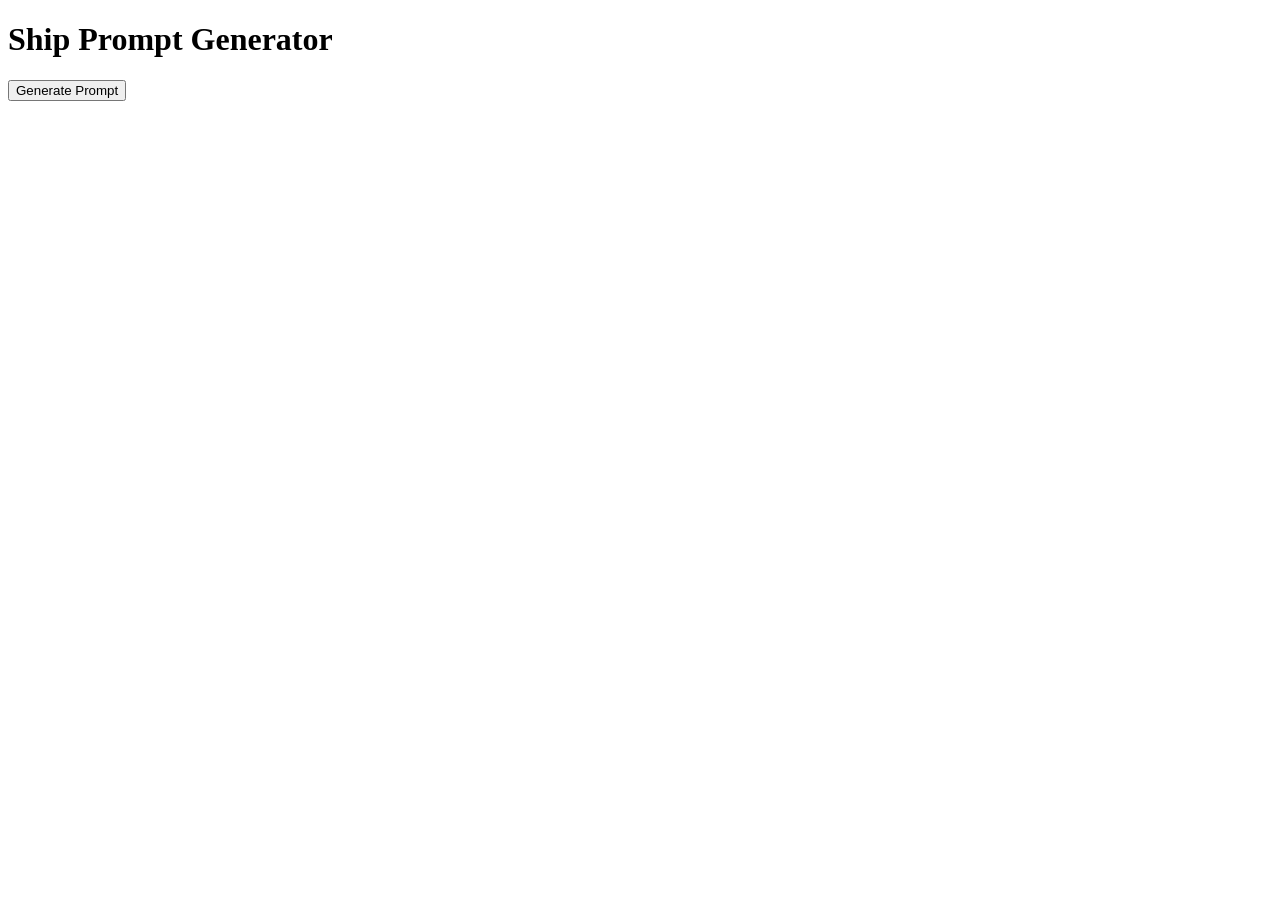
==== index.html @ 1f9a0b31 "Create index.html" ====
<!DOCTYPE html>
<html>
<head>
  <title>Ship Prompt Generator</title>
</head>

<body>

<h1>Ship Prompt Generator</h1>

<button onclick="generatePrompt()">Generate Prompt</button>

<p id="output"></p>

<script src="script.js"></script>

</body>
</html>
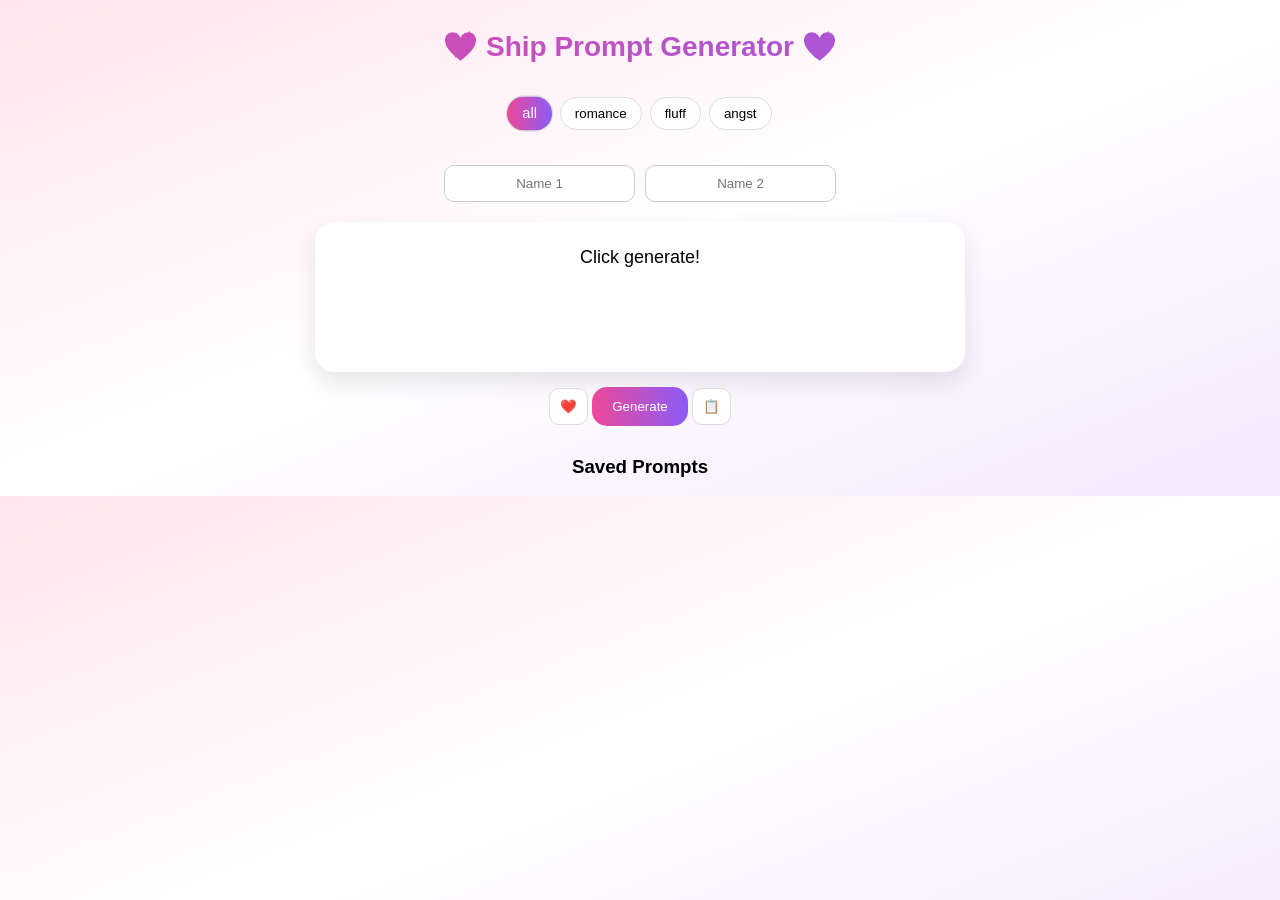
==== commit e689da76: "Update index.html" ====
--- a/index.html
+++ b/index.html
@@ -1,18 +1,767 @@
 <!DOCTYPE html>
-<html>
+<html lang="en">
 <head>
-  <title>Ship Prompt Generator</title>
+<meta charset="UTF-8">
+<title>Ship Prompt Generator</title>
+<meta name="viewport" content="width=device-width, initial-scale=1.0">
+
+<style>
+body {
+  margin: 0;
+  font-family: Arial, sans-serif;
+  background: linear-gradient(to bottom right, #ffe4ec, #ffffff, #f3e8ff);
+  text-align: center;
+}
+
+h1 {
+  margin-top: 30px;
+  font-size: 28px;
+  background: linear-gradient(to right, #ec4899, #8b5cf6);
+  -webkit-background-clip: text;
+  color: transparent;
+}
+
+.tabs {
+  display: flex;
+  overflow-x: auto;
+  gap: 8px;
+  padding: 15px;
+  justify-content: center;
+}
+
+.tabs button {
+  padding: 8px 14px;
+  border-radius: 20px;
+  border: 1px solid #ddd;
+  background: white;
+  cursor: pointer;
+}
+
+.tabs button.active {
+  background: linear-gradient(to right, #ec4899, #8b5cf6);
+  color: white;
+  transform: scale(1.1);
+}
+
+.inputs {
+  display: flex;
+  justify-content: center;
+  gap: 10px;
+  margin: 20px;
+}
+
+input {
+  padding: 10px;
+  border-radius: 10px;
+  border: 1px solid #ccc;
+  text-align: center;
+}
+
+.card {
+  background: white;
+  padding: 25px;
+  margin: auto;
+  width: 80%;
+  max-width: 600px;
+  border-radius: 20px;
+  box-shadow: 0 10px 25px rgba(0,0,0,0.1);
+  font-size: 18px;
+  min-height: 100px;
+}
+
+.buttons {
+  margin-top: 15px;
+}
+
+button.main {
+  padding: 12px 20px;
+  background: linear-gradient(to right, #ec4899, #8b5cf6);
+  color: white;
+  border: none;
+  border-radius: 15px;
+  cursor: pointer;
+}
+
+.small-btn {
+  padding: 10px;
+  border-radius: 10px;
+  border: 1px solid #ddd;
+  background: white;
+  cursor: pointer;
+}
+
+.liked {
+  margin-top: 30px;
+}
+</style>
 </head>
 
 <body>
 
-<h1>Ship Prompt Generator</h1>
-
-<button onclick="generatePrompt()">Generate Prompt</button>
-
-<p id="output"></p>
-
-<script src="script.js"></script>
+<h1>💖 Ship Prompt Generator 💖</h1>
+
+<div class="tabs" id="tabs"></div>
+
+<div class="inputs">
+  <input id="name1" placeholder="Name 1">
+  <input id="name2" placeholder="Name 2">
+</div>
+
+<div class="card" id="promptBox">Click generate!</div>
+
+<div class="buttons">
+  <button class="small-btn" onclick="toggleLike()">❤️</button>
+  <button class="main" onclick="generatePrompt()">Generate</button>
+  <button class="small-btn" onclick="copyPrompt()">📋</button>
+</div>
+
+<div class="liked">
+  <h3>Saved Prompts</h3>
+  <div id="saved"></div>
+</div>
+
+<script>
+const categories = ["all","romance","fluff","angst"];
+
+let prompts = {
+  romance: [
+"[insert name] confesses something they should've said a long time ago and [insert name] isn't sure how to respond.",
+"[insert name] finds an old love letter from [insert name] that was never sent.",
+"[insert name] fixes [insert name]'s tie before prom",
+"[insert name] gives [insert name] a promise ring",
+"[insert name] and [insert name] have a beach wedding",
+"[insert name] sees [insert name] in their wedding dress for the first time",
+"[insert name] kisses [insert name] during a fight",
+"[insert name] leaves the dance early. [insert name] chases after them",
+"[insert name] and [insert name] hold pinkies instead of hands",
+"[insert name] sees [insert name] again after years apart. 'You changed. In a good way'",
+"[insert name] and [insert name] hold hands as the city burns",
+"[insert name] and [insert name] run away together",
+"[insert name] and [insert name] meet for the first time at a bar",
+"[insert name] takes pictures of [insert name] with a digital camera in golden hour light",
+"[insert name] and [insert name] slow dance",
+"[insert name] and [insert name] watch the sunset together",
+"[insert name] and [insert name] have a late night call",
+"[insert name] and [insert name] go for a late night drive",
+"[insert name] and [insert name] kiss while fireworks go off in the background",
+"[insert name] and [insert name] slow dance in the living room with no music",
+"[insert name] and [insert name] slow dance on the balcony under the moonlight",
+"[insert name] and [insert name] crash a wedding just to dance together",
+"[insert name] and [insert name] get caught kissing by a giggling friend",
+"[insert name] plans a surprise stargazing date for [insert name]",
+"[insert name] and [insert name] get caught in a photo booth kiss",
+"[insert name] kisses [insert name]'s forehead after every goodbye",
+"[insert name] and [insert name] exchange handmade Valentine's cards",
+"[insert name] and [insert name] dance under string lights",
+"[insert name] and [insert name] stargaze on the roof with hot cocoa",
+"[insert name] and [insert name] watch the sunrise together in pajamas",
+"[insert name] surprises [insert name] with a picnic under the stars",
+"[insert name] and [insert name] share a milkshake at a diner and keep stealing glances",
+"[insert name] writes [insert name]'s name in the sand at the beach",
+"[insert name] and [insert name] argue loudly in the rain",
+"[insert name] and [insert name] have a beach day",
+"[insert name] and [insert name] run through the city at night laughing",
+"[insert name] pulls [insert name] into a kiss just to prove a point",
+"[insert name] kisses [insert name] mid-sentence",
+"[insert name] and [insert name] slow dance in the kitchen at midnight",
+"[insert name] looks at [insert name] like they're the only person in the room",
+"[insert name] cups [insert name]'s face before kissing them softly",
+"[insert name] and [insert name] fall asleep tangled together after talking all night",
+"[insert name] brushes [insert name]'s hair out of their face before kissing them",
+"[insert name] and [insert name] share a quiet moment after everyone leaves",
+"[insert name] pulls [insert name] closer during a hug and doesn't let go",
+"[insert name] kisses [insert name]'s hand absentmindedly",
+"[insert name] and [insert name] sit close enough that their knees touch and neither moves",
+"[insert name] looks at [insert name] and realizes they're in love",
+"[insert name] and [insert name] share their first kiss somewhere unexpected",
+"[insert name] and [insert name] fall in love slowly without realizing it",
+"[insert name] whispers 'stay' and [insert name] does",
+"[insert name] and [insert name] laugh into a kiss",
+"[insert name] kisses [insert name] like they've been waiting forever",
+"[insert name] and [insert name] share a long hug that turns into something more",
+"[insert name] leans in first and [insert name] freezes for a second before kissing back",
+"[insert name] pulls [insert name] into their lap without thinking",
+"[insert name] rests their forehead against [insert name]'s",
+"[insert name] and [insert name] walk side by side, hands brushing until they finally hold",
+"[insert name] kisses [insert name] just to shut them up",
+"[insert name] and [insert name] get caught staring at each other",
+"[insert name] and [insert name] kiss in the rain like it's a movie scene",
+"[insert name] whispers something soft that makes [insert name] blush instantly",
+"[insert name] and [insert name] sit in silence, completely comfortable",
+"[insert name] traces [insert name]'s lips with their thumb before kissing them",
+"[insert name] pulls [insert name] into a hug from behind",
+"[insert name] kisses [insert name] on impulse and immediately panics",
+"[insert name] and [insert name] share a kiss that feels like coming home",
+"[insert name] looks at [insert name] and forgets what they were saying",
+"[insert name] and [insert name] fall asleep holding hands",
+"[insert name] gently tilts [insert name]'s chin up before kissing them",
+"[insert name] kisses [insert name] softly before pulling away too soon",
+"[insert name] and [insert name] share a look that says everything they can't",
+"[insert name] pulls [insert name] closer in a crowded room",
+"[insert name] kisses [insert name] like it's their last chance",
+"[insert name] and [insert name] finally admit their feelings after denying it for so long"
+],
+  fluff: [
+"[insert name] and [insert name] have a pillow fight",
+"[insert name] steals [insert name]'s hoodie",
+"[insert name] pretends to be asleep so [insert name] will carry them to bed",
+"[insert name] pulls the blanket over [insert name] without waking them",
+"[insert name] and [insert name] fall asleep on call",
+"[insert name] and [insert name] make a midnight snack together",
+"[insert name] memorizes [insert name]'s coffee order",
+"[insert name] and [insert name] have a cozy night in on a rainy afternoon",
+"[insert name] and [insert name] hold hands at the movies",
+"[insert name] bakes [insert name] a birthday cake",
+"[insert name] and [insert name] spend christmas together",
+"[insert name] and [insert name] prank trick or treaters together",
+"[insert name] is scared of thunder, [insert name] holds them through it",
+"[insert name] and [insert name] go to the fair",
+"[insert name] catches [insert name] staring at them in class",
+"[insert name] helps [insert name] clean their closet",
+"[insert name] falls asleep on [insert name]'s lap at a sleepover",
+"[insert name] and [insert name] slow dance to a song only they can hear",
+"[insert name] gives [insert name] a handmade bracelet",
+"[insert name] lends [insert name] their scarf during a chilly day",
+"[insert name] paints [insert name]'s nails while they talk about nothing",
+"[insert name] and [insert name] share headphones on the bus",
+"[insert name] plays with [insert name]'s hair absentmindedly",
+"[insert name] gives [insert name] a nickname that only they're allowed to use",
+"[insert name] ties [insert name]'s shoelaces when they're rushing",
+"[insert name] puts a flower crown on [insert name]'s head",
+"[insert name] shares their last cookie with [insert name]",
+"[insert name] kisses [insert name] on the forehead before class",
+"[insert name] carries [insert name] on their back through the hallway",
+"[insert name] builds a pillow fort and invites [insert name] to hang out inside",
+"[insert name] and [insert name] decorate cookies together and make a mess",
+"[insert name] braids [insert name]'s hair before a big event",
+"[insert name] doodles hearts next to [insert name]'s name in class",
+"[insert name] gently wipes frosting off [insert name]'s nose",
+"[insert name] surprises [insert name] with a scrapbook full of memories",
+"[insert name] wakes [insert name] up with a soft good morning text",
+"[insert name] traces shapes on [insert name]'s arm as they talk",
+"[insert name] sneaks a photo of [insert name] while they're smiling",
+"[insert name] writes a note and hides it in [insert name]'s lunchbox",
+"[insert name] listens to [insert name] talk about something they love",
+"[insert name] lets [insert name] draw little doodles on their hand",
+"[insert name] picks up [insert name] from school with hot chocolate",
+"[insert name] and [insert name] fall asleep on the couch halfway through movie night",
+"[insert name] kisses [insert name] on the nose after a snowball fight",
+"[insert name] bakes cookies just to see [insert name] smile",
+"[insert name] pretends to hate cuddling but melts when [insert name] hugs them",
+"[insert name] lets [insert name] wear their hoodie and it's way too big",
+"[insert name] blushes every time [insert name] says their name",
+"[insert name] and [insert name] play video games and keep cheating to make each other laugh",
+"[insert name] gives [insert name] a piggyback ride after they trip",
+"[insert name] keeps pretending to need help just to hold [insert name]'s hand",
+"[insert name] hides in [insert name]'s scarf because it smells like them",
+"[insert name] gets distracted watching [insert name] laugh",
+"[insert name] and [insert name] sing together in the car",
+"[insert name] wraps [insert name] in a blanket like a burrito",
+"[insert name] and [insert name] get lost in a corn maze",
+"[insert name] texts [insert name] 'come outside' and shows up with ice cream",
+"[insert name] starts a tickle fight and regrets it immediately",
+"[insert name] and [insert name] wear matching sweaters and don't even notice",
+"[insert name] and [insert name] take naps together under a shared blanket",
+"[insert name] and [insert name] try to stay mad at each other, and fail",
+"[insert name] wears glitter because [insert name] likes it",
+"[insert name] and [insert name] reenact romantic movie scenes, badly",
+"[insert name] and [insert name] write 'I love you' in steam on the mirror",
+"[insert name] and [insert name] try to teach their pet a trick together",
+"[insert name] plays with [insert name]'s hair during long car rides",
+"[insert name] makes [insert name] pancakes shaped like hearts",
+"[insert name] and [insert name] wear matching onesies on a rainy day",
+"[insert name] sings [insert name] to sleep",
+"[insert name] draws on [insert name]'s hand",
+"[insert name] gives [insert name] a homemade gift",
+"[insert name] carries [insert name] across puddles",
+"[insert name] sneaks kisses every time [insert name] looks away",
+"[insert name] and [insert name] build a blanket fort and never want to leave",
+"[insert name] and [insert name] read together in a tree",
+"[insert name] buys [insert name] art supplies",
+"[insert name] picks [insert name] flowers",
+"[insert name] and [insert name] cut each other's hair",
+"[insert name] and [insert name] make a playlist that reminds them of each other",
+"[insert name] teaches [insert name] how to ice skate and they keep falling together",
+"[insert name] reads a book out loud while [insert name] lays in their lap",
+"[insert name] and [insert name] build a pillow fort and hide from their responsibilities",
+"[insert name] and [insert name] get caught in the rain and laugh the whole way home",
+"[insert name] and [insert name] keep kissing during red lights on a long drive",
+"[insert name] and [insert name] have matching phone wallpapers without telling each other",
+"[insert name] keeps a list of things [insert name] says that make them smile",
+"[insert name] and [insert name] take cheesy photos in a photobooth",
+"[insert name] and [insert name] send voice notes of 'I miss you' during the day",
+"[insert name] sneaks into [insert name]'s bed during a thunderstorm",
+"[insert name] and [insert name] celebrate silly anniversaries just for an excuse to spoil each other",
+"[insert name] and [insert name] whisper silly things to make each other giggle",
+"[insert name] and [insert name] feed each other breakfast in bed",
+"[insert name] and [insert name] adopt a stray animal",
+"[insert name] can't stop talking about [insert name] to everyone they know",
+"[insert name] plans a scavenger hunt to all of [insert name]'s favorite places",
+"[insert name] writes little notes for [insert name] and hides them everywhere"
+],
+  angst: [
+"[insert name] is supposed to be focusing on the game, but keeps watching [insert name] laugh with someone else.",
+"[insert name] used to wait by [insert name]'s locker, now they walk past it",
+"[insert name] says 'we were just kids.' [insert name] still remembers every second",
+"[insert name] says something they can't take back, and [insert name] doesn't respond.",
+"[insert name] realizes their love for [insert name] far too late",
+"[insert name] accidentally hurts [insert name]",
+"[insert name] and [insert name] break up. Years later, they meet at a friend's wedding",
+"[insert name] waits for [insert name] at a restaurant. They don't show up",
+"[insert name] waits at a bus stop with a gift for [insert name] they never got to give",
+"[insert name] watches everyone else leave the party. [insert name] said they'd come",
+"[insert name] and [insert name] still talk, but not about the things that matter",
+"[insert name] says 'I'm fine' while [insert name] searches their face for the truth",
+"[insert name] listens to the voicemail from [insert name] on repeat, but never replies",
+"[insert name] and [insert name] both remember the fight differently",
+"[insert name] leaves before the coffee brews, and [insert name] doesn't ask why anymore",
+"[insert name] and [insert name] stop arguing. They also stop talking",
+"[insert name] lets [insert name] go because they think it's what's best",
+"[insert name] sits beside [insert name] on the couch, but the space between them feels wider",
+"[insert name] looks at the anniversary date on the calendar and pretends not to notice",
+"[insert name] holds [insert name]'s hand out of habit, not love",
+"[insert name] still wears their ring. [insert name] doesn't anymore",
+"[insert name] rewrites the text again and again before finally pressing send",
+"[insert name] cries in the car while [insert name] sleeps beside them, unaware",
+"[insert name] saves the last piece of cake, but [insert name] never comes home to eat it",
+"[insert name] folds [insert name]'s laundry like they used to, even though they don't live there anymore",
+"[insert name] and [insert name] spend the night talking about everything except what really hurts",
+"[insert name] plays their favorite song, hoping [insert name] will remember",
+"[insert name] helps [insert name] pack, pretending it's not the last time",
+"[insert name] laughs at [insert name]'s joke and realizes they've missed this",
+"[insert name] and [insert name] go out to dinner and talk like strangers",
+"[insert name] kisses [insert name] like they're afraid it's the last time",
+"[insert name] says 'I love you' out loud. [insert name] doesn't hear it",
+"[insert name] returns home and finds everything just as they left it, except [insert name]",
+"[insert name] notices the space where [insert name]'s toothbrush used to be",
+"[insert name] says 'goodbye' like they don't want to mean it",
+"[insert name] runs into [insert name] in the rain. They both say 'hi' like it hurts",
+"[insert name] holds [insert name] tightly and knows they're slipping away",
+"[insert name] says 'I missed you' and [insert name] doesn't say it back",
+"[insert name] writes a song about [insert name] and never plays it for them",
+"[insert name] wakes up from a dream where [insert name] still loved them",
+"[insert name] and [insert name] say goodbye with a hug that lasts too long",
+"[insert name] and [insert name] talk about the future without mentioning each other in it",
+"[insert name] hears a song on the radio and drives in silence",
+"[insert name] makes dinner for two and throws half of it away",
+"[insert name] finds an unsent letter addressed to [insert name] in the back of a drawer",
+"[insert name] can't sleep in their old bed without [insert name]",
+"[insert name] hears someone say [insert name]'s name in a crowd and turns",
+"[insert name] stands in front of [insert name]'s door, debating whether to knock",
+"[insert name] dreams about [insert name] and wakes up with tears on their pillow",
+"[insert name] keeps rereading old texts from [insert name], trying to find a reason it ended",
+"[insert name] tries dating again and finds themselves comparing everyone to [insert name]",
+"[insert name] waits in the rain just in case [insert name] shows up",
+"[insert name] misses the arguments more than the silence",
+"[insert name] finds one of [insert name]'s shirts in the laundry and breaks down",
+"[insert name] answers an unknown number, hoping it's [insert name]",
+"[insert name] sits at the edge of the bed where [insert name] used to sleep",
+"[insert name] finally takes off the ring and whispers 'thank you'",
+"[insert name] hears the door creak and thinks, for a second, it's [insert name]",
+"[insert name] lets go of the last thing that reminded them of [insert name]",
+"[insert name] sets the table for one",
+"[insert name] tries to forget but the city won't let them",
+"[insert name] feels [insert name] in every room they walk into",
+"[insert name] skips practice, and [insert name] finds them alone in the locker room, crying.",
+"[insert name] has to leave [insert name] behind",
+"[insert name] and [insert name] get into a huge fight",
+"[insert name] finds out [insert name] is using them for money",
+"[insert name] and [insert name] lose each other during a zombie apocalypse",
+"[insert name] still sets the table for two",
+"[insert name] looks across the table and wonders when the silence became easier than the truth",
+"[insert name] folds [insert name]'s clothes like it still matters",
+"[insert name] sees [insert name] laughing and wonders if they were ever the reason"
+],
+  Slowburn: [
+"[insert name] asks [insert name] if they need study help after seeing their last exam result",
+"[insert name] offers [insert name] a ride home after their shift together",
+"[insert name] wears something in [insert name]'s favourite colour just to see if they notice",
+"[insert name] starts a fight with someone flirting with [insert name]",
+"[insert name] secretly watches [insert name]'s livestreams and never says anything",
+"[insert name] brags about [insert name] to their friends without realizing it",
+"[insert name] tries to impress [insert name] and completely fails",
+"[insert name] trains harder just to impress [insert name] but they don't notice",
+"[insert name] sketches [insert name] in their notebook and someone finds out",
+"[insert name] gets caught doodling [insert name]'s name",
+"[insert name] keeps walking [insert name] home even when they insist they don't need it",
+"[insert name] lets [insert name] win just to see them smile",
+"[insert name] catches [insert name] dancing alone and doesn't interrupt",
+"[insert name] always warms [insert name]'s hands in winter",
+"[insert name] stays up late waiting for [insert name] to get home safe",
+"[insert name] rereads old texts and wonders if [insert name] does too",
+"[insert name] offers to walk [insert name] home in the rain",
+"[insert name] invites [insert name] to a party and regrets it immediately",
+"[insert name] takes [insert name] to a new café and watches their reaction the whole time",
+"[insert name] is nervous to meet [insert name]'s parents",
+"[insert name] brings [insert name] to a work event and stays close the whole time",
+"[insert name] accidentally likes [insert name]'s old post from years ago",
+"[insert name] creates fake accounts just to boost [insert name]'s confidence online",
+"[insert name] finds a letter in their locker with familiar handwriting",
+"[insert name] leaves a snack on [insert name]'s desk every day without saying it's them",
+"[insert name] and [insert name] get assigned seats next to each other",
+"[insert name] watches [insert name] succeed using the help they gave them",
+"[insert name] holds [insert name]'s hand for the first time in a crowded place",
+"[insert name] lets [insert name] rest their head in their lap without comment",
+"[insert name] shows up to [insert name]'s performance and they lock eyes",
+"[insert name] shows up at [insert name]'s house late at night saying 'I couldn't sleep'",
+"[insert name] brings [insert name] their favorite snack after a bad day",
+"[insert name] and [insert name] get caught passing notes",
+"[insert name] stands up for [insert name] without hesitation",
+"[insert name] brings [insert name] a warm drink without asking",
+"[insert name] rests their head on [insert name]'s shoulder during a movie",
+"[insert name] gives [insert name] a flower they picked on the way",
+"[insert name] leaves kind notes in [insert name]'s locker every morning",
+"[insert name] doodles hearts next to [insert name]'s name",
+"[insert name] brings [insert name] a handmade gift for no reason",
+"[insert name] puts a flower crown on [insert name]'s head",
+"[insert name] shows up with a handmade sign at [insert name]'s event",
+"[insert name] picks flowers for [insert name]",
+"[insert name] convinces [insert name] to explore somewhere slightly dangerous together",
+"[insert name] bumps into [insert name] in a crowded hallway and catches them",
+"[insert name] tells everyone they're not dating but acts like they are",
+"[insert name] catches [insert name] staring and just smiles",
+"[insert name] finds out [insert name] has been drawing them",
+"[insert name] learns [insert name]'s routine without realizing it",
+"[insert name] starts showing up everywhere [insert name] is",
+"[insert name] remembers small details about [insert name] that even they forgot",
+"[insert name] notices when [insert name] is having a bad day before anyone else",
+"[insert name] adjusts their schedule just to see [insert name] more",
+"[insert name] keeps their distance but always watches [insert name]",
+"[insert name] looks for [insert name] in every crowded room",
+"[insert name] feels calmer just being near [insert name]",
+"[insert name] makes excuses to text [insert name]",
+"[insert name] saves every message from [insert name]",
+"[insert name] replays conversations with [insert name] over and over",
+"[insert name] notices when [insert name] stops smiling as much",
+"[insert name] starts caring more than they meant to",
+"[insert name] realizes they've memorized [insert name]'s laugh",
+"[insert name] gets jealous but doesn't understand why",
+"[insert name] denies their feelings even when it's obvious",
+"[insert name] almost confesses, then laughs it off",
+"[insert name] says 'we're just friends' and immediately regrets it",
+"[insert name] looks at [insert name] and knows they're in trouble"
+],
+  Established: [
+"[insert name] makes [insert name]'s coffee just the way they like it every morning",
+"[insert name] and [insert name] slow dance in the kitchen while dinner simmers",
+"[insert name] leaves the porch light on for [insert name] every night",
+"[insert name] finds a love note tucked into their coat from [insert name]",
+"[insert name] falls asleep on the couch, and [insert name] gently covers them with a blanket",
+"[insert name] surprises [insert name] with breakfast in bed on their day off",
+"[insert name] rubs [insert name]'s shoulders while they cook dinner together",
+"[insert name] and [insert name] spend a rainy day doing a puzzle and sipping tea",
+"[insert name] picks [insert name] up from work with flowers just because",
+"[insert name] runs a warm bath for [insert name] after a hard day",
+"[insert name] kisses [insert name]'s forehead and whispers goodnight",
+"[insert name] and [insert name] laugh about how they met while folding laundry",
+"[insert name] waits up for [insert name] even though they said not to",
+"[insert name] and [insert name] fall asleep holding hands after a long day",
+"[insert name] and [insert name] hold hands in the car, even in silence",
+"[insert name] bakes [insert name]'s favorite cake on their anniversary",
+"[insert name] brings home a souvenir from a trip just for [insert name]",
+"[insert name] gives [insert name] a forehead kiss before leaving for the day",
+"[insert name] and [insert name] share an umbrella walking home from dinner",
+"[insert name] leaves a jacket over [insert name] when they fall asleep at their desk",
+"[insert name] and [insert name] decorate for the holidays with way too many lights",
+"[insert name] pulls [insert name] in for a kiss mid argument just to stop the spiral",
+"[insert name] brings [insert name] a cup of tea when they're stressed without saying a word",
+"[insert name] holds [insert name]'s hand while waiting at the doctor's office",
+"[insert name] wakes up to [insert name] asleep on their chest, snoring softly",
+"[insert name] and [insert name] leave each other notes on the bathroom mirror",
+"[insert name] hums while brushing [insert name]'s hair",
+"[insert name] and [insert name] dance in the living room to an old song from their wedding",
+"[insert name] carries [insert name] to bed when they fall asleep on the couch",
+"[insert name] kisses [insert name] goodnight like it's still their first time",
+"[insert name] puts a coat over [insert name] when it gets cold outside",
+"[insert name] and [insert name] make breakfast together every Sunday without fail",
+"[insert name] packs [insert name] a lunch with a little heart drawn inside",
+"[insert name] and [insert name] cook dinner together and make a mess",
+"[insert name] sings off-key and [insert name] claps anyway",
+"[insert name] wraps [insert name] in a hug after a long day and everything feels better",
+"[insert name] and [insert name] hold hands during the quiet parts of a movie",
+"[insert name] and [insert name] repaint their bedroom a new color just to make a change",
+"[insert name] and [insert name] keep a photo strip from a photo booth in their wallet",
+"[insert name] stargazes with [insert name] and talks about growing old in the same house",
+"[insert name] sneaks a love note into [insert name]'s suitcase before a trip",
+"[insert name] and [insert name] stay up all night talking even though they have nothing new to say",
+"[insert name] and [insert name] decorate their first shared home together",
+"[insert name] and [insert name] adopt a dog and argue over what to name it",
+"[insert name] and [insert name] exchange glances across a crowded room",
+"[insert name] and [insert name] fix up a little cabin together laughing through every mistake",
+"[insert name] always saves the last cookie for [insert name]",
+"[insert name] and [insert name] keep a jar of notes labeled 'reasons I love you'",
+"[insert name] kisses [insert name] in the rain just because they can",
+"[insert name] smiles every time [insert name] leaves their shoes by the door",
+"[insert name] puts their arm around [insert name] during a movie, still a little nervous somehow",
+"[insert name] knows exactly how [insert name] takes their coffee without asking",
+"[insert name] reaches for [insert name]'s hand without looking",
+"[insert name] and [insert name] argue over something small and laugh halfway through",
+"[insert name] checks if [insert name] got home safe every single night",
+"[insert name] kisses [insert name] absentmindedly while doing something else",
+"[insert name] and [insert name] fall asleep mid-conversation",
+"[insert name] steals food off [insert name]'s plate and they pretend to be annoyed",
+"[insert name] leans into [insert name] without thinking",
+"[insert name] and [insert name] share a look that says everything without words",
+"[insert name] instinctively reaches for [insert name] in a crowd",
+"[insert name] fixes [insert name]'s clothes or hair without saying anything",
+"[insert name] always notices when [insert name] is even slightly off",
+"[insert name] and [insert name] sit together in comfortable silence doing separate things",
+"[insert name] rests their head on [insert name] without asking",
+"[insert name] knows exactly how to calm [insert name] down",
+"[insert name] and [insert name] joke about their future like it's already decided",
+"[insert name] can't sleep properly without [insert name] beside them",
+"[insert name] wakes up and reaches for [insert name] first thing",
+"[insert name] and [insert name] share routines that feel like second nature",
+"[insert name] feels at home wherever [insert name] is",
+"[insert name] looks at [insert name] and realizes this is it for them"
+],
+  Reunion: [
+"[insert name] and [insert name] meet in a jail cell after years of not talking",
+"[insert name] and [insert name] break up. Years later, they meet at a friend's wedding",
+"[insert name] and [insert name] meet again at a wedding, not theirs",
+"[insert name] comes back to visit. [insert name] doesn't know what to say",
+"[insert name] says 'you look good' and [insert name] tries not to cry",
+"[insert name] holds [insert name]'s hand during the flight, just like old times",
+"[insert name] gives [insert name] their old hoodie back, folded neatly, like a memory",
+"[insert name] asks how [insert name] has been. They both lie",
+"[insert name] walks past [insert name] in the street, and their heart stutters",
+"[insert name] and [insert name] run into each other, and the silence says everything",
+"[insert name] laughs at [insert name]'s favorite show, but it feels wrong without them",
+"[insert name] and [insert name] meet for coffee and pretend they were never more than friends",
+"[insert name] visits the place they first kissed, just to remember",
+"[insert name] and [insert name] try to have fun again. It almost works",
+"[insert name] gets a message from [insert name] after months of silence, just a heart emoji",
+"[insert name] and [insert name] share a cab ride in silence",
+"[insert name] makes [insert name] laugh one last time before leaving",
+"[insert name] hugs [insert name] like it's the first time and the last",
+"[insert name] and [insert name] sit on the porch, neither saying the thing they need to",
+"[insert name] rereads the dedication in a book [insert name] once gave them",
+"[insert name] bumps into [insert name] at the train station and both pretend not to notice",
+"[insert name] and [insert name] watch fireworks and say nothing about last year",
+"[insert name] and [insert name] go for a walk to talk, but never get past small talk",
+"[insert name] and [insert name] run into each other at the bookstore and pretend to be strangers",
+"[insert name] and [insert name] see each other at a mutual friend's party and avoid eye contact",
+"[insert name] visits [insert name]'s family and doesn't know what to say",
+"[insert name] and [insert name] have dinner for the first time in months, no one touches their food",
+"[insert name] brings up an old memory and realizes [insert name] has forgotten",
+"[insert name] and [insert name] sit on a train in silence, hands almost touching",
+"[insert name] says something only [insert name] used to understand, no one reacts",
+"[insert name] and [insert name] laugh like old times, then remember they aren't anymore",
+"[insert name] and [insert name] meet eyes at graduation both thinking 'what if'",
+"[insert name] almost says 'I missed you' but changes it at the last second",
+"[insert name] notices the way [insert name] hasn't changed at all",
+"[insert name] notices the way [insert name] has changed too much",
+"[insert name] keeps looking at [insert name] like they might disappear again",
+"[insert name] doesn't know whether to hug [insert name] or stay still",
+"[insert name] says something casual while their hands shake",
+"[insert name] and [insert name] sit too far apart on purpose",
+"[insert name] and [insert name] keep accidentally brushing hands but never holding them",
+"[insert name] hears [insert name]'s laugh again and freezes",
+"[insert name] forgets what they were saying when they see [insert name]",
+"[insert name] feels like no time has passed and too much time has passed at once",
+"[insert name] wants to ask everything but says nothing",
+"[insert name] wonders if [insert name] ever thinks about them too",
+"[insert name] walks away first even though they don't want to",
+"[insert name] turns back hoping [insert name] will too",
+"[insert name] and [insert name] stand there a second too long before saying goodbye",
+"[insert name] replays the interaction over and over after they leave",
+"[insert name] smiles after seeing [insert name] again, then feels worse",
+"[insert name] realizes they're not over [insert name] at all"
+],
+ School: [
+"[insert name] finds [insert name] sleeping in the library",
+"during a field trip, [insert name] gives [insert name] their jacket",
+"[insert name] is nervous to go to a halloween party, [insert name] reassures them",
+"[insert name] catches [insert name] staring at them in class",
+"[insert name] and [insert name] get caught passing notes",
+"[insert name] and [insert name] get assigned to sit next to each other in class",
+"[insert name] helps [insert name] with their long procrastinated project",
+"[insert name] offers to pay for [insert name]'s lunch",
+"[insert name] and [insert name] sit next to each other in class but haven't spoken for years",
+"[insert name] sees [insert name] laughing with someone else and looks away too quickly",
+"[insert name] deletes a message to [insert name] before hitting send for the fifth time",
+"[insert name] stays home from the party because they knew [insert name] would be there",
+"[insert name] walks past [insert name] in the hallway and pretends they don't notice",
+"[insert name] watches [insert name] dance with someone else at prom",
+"[insert name] finds an old picture of them and [insert name] taped in an old locker",
+"[insert name] almost says something to [insert name] after class but doesn't",
+"[insert name] changes their route to avoid [insert name] every day",
+"[insert name] cries in the bathroom after overhearing [insert name] talking about them",
+"[insert name] writes a poem about [insert name] and never shows anyone",
+"[insert name] finds [insert name] asleep in the library and covers them with their hoodie",
+"[insert name] throws out [insert name]'s bracelet but digs it out of the trash later",
+"[insert name] and [insert name] get paired up for a project and pretend everything's fine",
+"[insert name] and [insert name] share a headphone on the bus ride home in complete silence",
+"[insert name] and [insert name] run into each other during detention",
+"[insert name] texts 'I miss you' then deletes it before [insert name] sees it",
+"[insert name] keeps [insert name]'s old hoodie but never wears it",
+"[insert name] and [insert name] share a look across the room that says everything",
+"[insert name] finds a drawing of themself in [insert name]'s sketchbook",
+"[insert name] and [insert name] argue in the rain until neither can speak",
+"[insert name] shows up at [insert name]'s house but leaves before knocking",
+"[insert name] sits alone at lunch where they used to sit with [insert name]",
+"[insert name] stands up for [insert name] from bullies",
+"[insert name] finds their yearbook signed by [insert name] and reads it ten times",
+"[insert name] hears [insert name] got a new partner and doesn't know how to react",
+"[insert name] returns a hoodie they borrowed from [insert name] folded and clean",
+"[insert name] and [insert name] avoid each other during a field trip but both keep looking",
+"[insert name] plays the piano after school not knowing [insert name] is listening",
+"[insert name] writes lyrics about [insert name] in their journal",
+"[insert name] skips class just to get away from [insert name] for a while",
+"[insert name] and [insert name] get locked in the gym overnight",
+"[insert name] and [insert name] talk again for the first time during a group project",
+"[insert name] and [insert name] text all night but ignore each other the next day",
+"[insert name] walks home in the rain after seeing [insert name] with someone else",
+"[insert name] keeps checking their phone hoping [insert name] will message first",
+"[insert name] rips up a love note they were going to give [insert name]",
+"[insert name] and [insert name] share an umbrella without speaking",
+"[insert name] doodles [insert name]'s name in the margin of their notes",
+"[insert name] writes [insert name]'s name on a fogged-up bus window and wipes it away",
+"[insert name] sees [insert name] cry in the hallway and just sits beside them",
+"[insert name] walks away before [insert name] can finish apologizing",
+"[insert name] picks up [insert name]'s notebook and finds something written about them",
+"[insert name] and [insert name] talk on the roof after school and say too much",
+"[insert name] returns a mixtape [insert name] made them without a word",
+"[insert name] and [insert name] see each other at a party and act like strangers",
+"[insert name] passes a note to [insert name] and instantly regrets it",
+"[insert name] helps [insert name] with homework and pretends nothing happened between them",
+"[insert name] and [insert name] share earbuds on the way home heartbeats loud",
+"[insert name] stands outside the theater waiting to see if [insert name] shows up",
+"[insert name] sees [insert name] wearing something they gave them",
+"[insert name] and [insert name] meet eyes at graduation both thinking what if",
+"[insert name] reads an old text thread with [insert name] until their battery dies",
+"[insert name] sneaks glances at [insert name] from across the cafeteria",
+"[insert name] hesitates before liking [insert name]'s new post",
+"[insert name] and [insert name] sit near each other at the assembly but never speak",
+"[insert name] tells their friend they're over [insert name] but keeps bringing them up",
+"[insert name] pretends to be fine when [insert name] sits next to someone else",
+"[insert name] avoids the hallway where [insert name] always used to wait for them",
+"[insert name] stays late at rehearsal just to be near [insert name]",
+"[insert name] and [insert name] work together in silence tension thick",
+"[insert name] catches [insert name] looking and quickly looks away",
+"[insert name] rips out the journal page that mentions [insert name]",
+"[insert name] listens to their song on repeat all night",
+"[insert name] avoids eye contact when [insert name] walks past with someone else",
+"[insert name] turns their chair away from [insert name] in class but still listens",
+"[insert name] and [insert name] reach for the same book in the library",
+"[insert name] scrolls past [insert name]'s stories pretending they don't care",
+"[insert name] almost walks up to [insert name] after the game but doesn't",
+"[insert name] stops wearing the hoodie [insert name] gave them but keeps it in their closet",
+"[insert name] closes the yearbook when they see [insert name]'s picture",
+"[insert name] draws [insert name]'s initials in the sand before the water washes it away",
+"[insert name] sees [insert name] laughing and wishes they could join in again",
+"[insert name] walks to [insert name]'s street but doesn't knock"
+],
+  Fantasy: [
+"[insert name] casts a love spell, but [insert name] was already in love",
+"[insert name] and [insert name] fall in love while stuck in an enchanted loop",
+"[insert name] and [insert name] get caught in a time-freezing spell and spend years alone together",
+"[insert name] and [insert name] become immortal and watch the world change around them",
+"[insert name] is a detective trying to solve [insert name]'s murder",
+"[insert name] and [insert name] agree: if they get separated, meet at the river",
+"[insert name] and [insert name] hold hands as the city burns around them",
+"[insert name] and [insert name] run away together to escape their fate",
+"[insert name] and [insert name] lose each other during a zombie apocalypse",
+"[insert name] has to leave [insert name] behind to save them",
+"[insert name] writes a book about [insert name], not knowing they’re still alive",
+"[insert name] convinces [insert name] to explore a haunted place with them",
+"[insert name] teaches [insert name] how to use magic",
+"[insert name] and [insert name] grow old together despite a curse trying to keep them apart",
+"[insert name] and [insert name] see each other in every lifetime but never remember why they feel connected",
+"[insert name] remembers every past life, [insert name] remembers none",
+"[insert name] is a villain but refuses to hurt [insert name]",
+"[insert name] is the hero sent to defeat [insert name], but hesitates",
+"[insert name] and [insert name] are on opposite sides of a war but keep meeting in secret",
+"[insert name] sneaks into [insert name]'s kingdom just to see them again",
+"[insert name] leaves coded messages across time for [insert name] to find",
+"[insert name] and [insert name] share dreams every night without understanding why",
+"[insert name] wakes up in a world where [insert name] doesn’t exist",
+"[insert name] brings [insert name] back from the dead but something is different",
+"[insert name] trades something important just to save [insert name]",
+"[insert name] and [insert name] are cursed to forget each other every day",
+"[insert name] writes [insert name]'s name in a spellbook they’re not supposed to touch",
+"[insert name] and [insert name] meet at the same place in every universe",
+"[insert name] can only see [insert name] when it rains",
+"[insert name] hears [insert name]'s voice through magic but can’t find them",
+"[insert name] crosses dimensions just to find [insert name]",
+"[insert name] finds [insert name] frozen in time and refuses to leave them",
+"[insert name] promises to find [insert name] in every lifetime",
+"[insert name] and [insert name] break a curse together",
+"[insert name] hides [insert name] from something hunting them",
+"[insert name] sacrifices themselves so [insert name] can live",
+"[insert name] and [insert name] meet as strangers but feel like they’ve known each other forever",
+"[insert name] remembers [insert name] at the last second before the spell resets",
+"[insert name] and [insert name] find each other again against all odds",
+"[insert name] chooses [insert name] over power, destiny, or immortality"
+]
+};
+
+let currentCategory = "all";
+let currentPrompt = "";
+let liked = [];
+
+const tabsDiv = document.getElementById("tabs");
+
+categories.forEach(cat => {
+  const btn = document.createElement("button");
+  btn.innerText = cat;
+  btn.onclick = () => {
+    currentCategory = cat;
+    document.querySelectorAll(".tabs button").forEach(b=>b.classList.remove("active"));
+    btn.classList.add("active");
+    generatePrompt();
+  };
+  tabsDiv.appendChild(btn);
+});
+
+tabsDiv.children[0].classList.add("active");
+
+function getAllPrompts(){
+  return Object.values(prompts).flat();
+}
+
+function generatePrompt(){
+  let list = currentCategory==="all" ? getAllPrompts() : prompts[currentCategory];
+  currentPrompt = list[Math.floor(Math.random()*list.length)];
+
+  let i = 0;
+  let n1 = document.getElementById("name1").value || "Name 1";
+  let n2 = document.getElementById("name2").value || "Name 2";
+
+  const text = currentPrompt.replace(/\[insert name\]/g, ()=>{
+    return i++ % 2 === 0 ? n1 : n2;
+  });
+
+  document.getElementById("promptBox").innerText = text;
+}
+
+function toggleLike(){
+  if(liked.includes(currentPrompt)){
+    liked = liked.filter(p=>p!==currentPrompt);
+  } else {
+    liked.push(currentPrompt);
+  }
+  renderSaved();
+}
+
+function renderSaved(){
+  const div = document.getElementById("saved");
+  div.innerHTML="";
+  liked.forEach(p=>{
+    const el = document.createElement("div");
+    el.innerText = p;
+    el.onclick = ()=> {
+      currentPrompt = p;
+      generatePrompt();
+    };
+    div.appendChild(el);
+  });
+}
+
+function copyPrompt(){
+  navigator.clipboard.writeText(document.getElementById("promptBox").innerText);
+}
+</script>
 
 </body>
 </html>
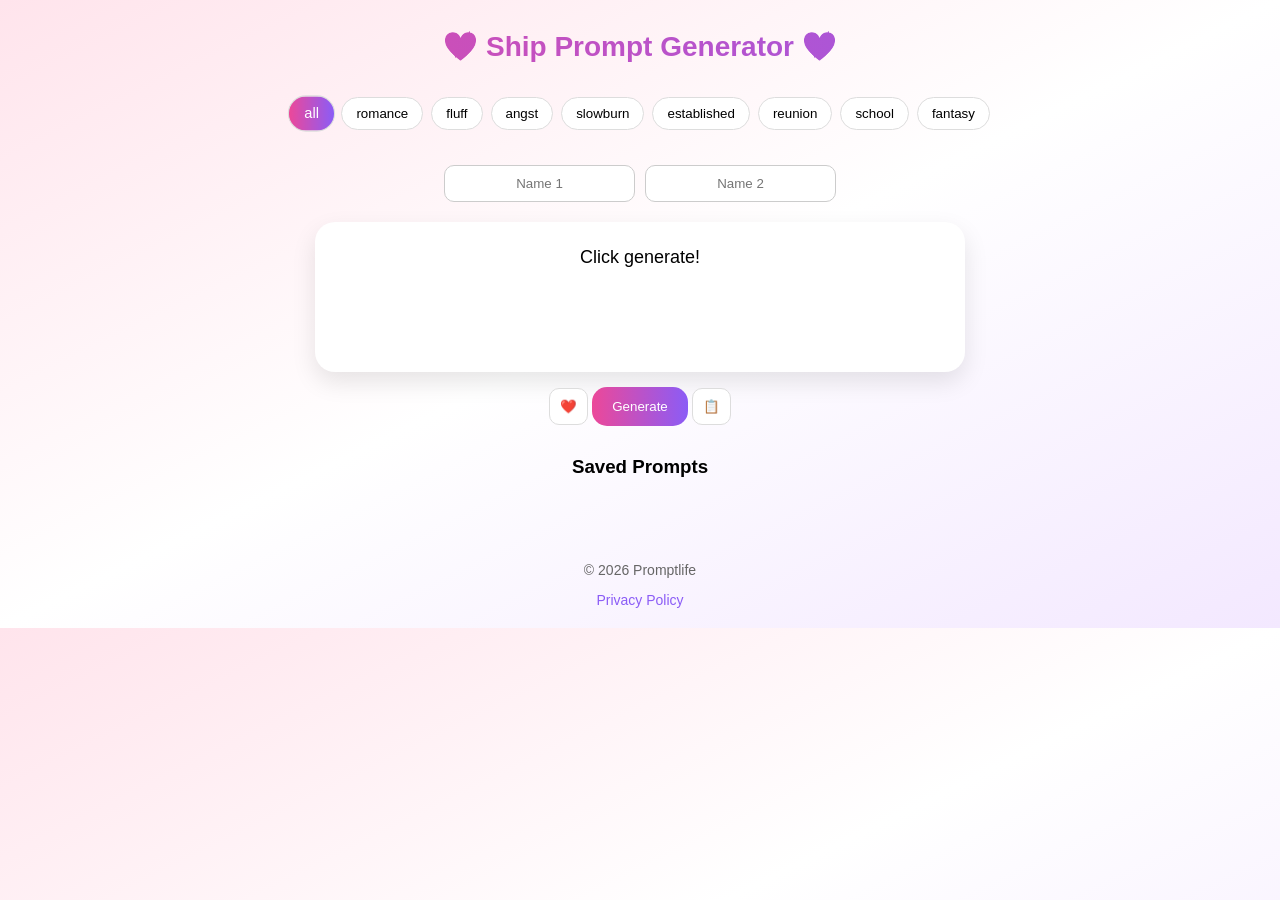
==== commit 78d2ebac: "Update index.html" ====
--- a/index.html
+++ b/index.html
@@ -1,6 +1,8 @@
 <!DOCTYPE html>
 <html lang="en">
 <head>
+  <script async src="https://pagead2.googlesyndication.com/pagead/js/adsbygoogle.js?client=ca-pub-4894835290877784"
+     crossorigin="anonymous"></script>
 <meta charset="UTF-8">
 <title>Ship Prompt Generator</title>
 <meta name="viewport" content="width=device-width, initial-scale=1.0">
@@ -119,9 +121,15 @@
   <h3>Saved Prompts</h3>
   <div id="saved"></div>
 </div>
-
+<footer style="margin-top: 50px; padding: 20px; font-size: 14px; color: #666;">
+    <p>&copy; 2026 Promptlife </p>
+    <a href="privacy.html" style="color: #8b5cf6; text-decoration: none;">Privacy Policy</a>
+  </footer>
+
+</body>
+</html>
 <script>
-const categories = ["all","romance","fluff","angst"];
+const categories = ["all","romance","fluff","angst","slowburn","established","reunion","school","fantasy"];
 
 let prompts = {
   romance: [
@@ -372,7 +380,7 @@
 "[insert name] folds [insert name]'s clothes like it still matters",
 "[insert name] sees [insert name] laughing and wonders if they were ever the reason"
 ],
-  Slowburn: [
+  slowburn: [
 "[insert name] asks [insert name] if they need study help after seeing their last exam result",
 "[insert name] offers [insert name] a ride home after their shift together",
 "[insert name] wears something in [insert name]'s favourite colour just to see if they notice",
@@ -441,7 +449,7 @@
 "[insert name] says 'we're just friends' and immediately regrets it",
 "[insert name] looks at [insert name] and knows they're in trouble"
 ],
-  Established: [
+  established: [
 "[insert name] makes [insert name]'s coffee just the way they like it every morning",
 "[insert name] and [insert name] slow dance in the kitchen while dinner simmers",
 "[insert name] leaves the porch light on for [insert name] every night",
@@ -514,8 +522,8 @@
 "[insert name] and [insert name] share routines that feel like second nature",
 "[insert name] feels at home wherever [insert name] is",
 "[insert name] looks at [insert name] and realizes this is it for them"
-],
-  Reunion: [
+  ],
+  reunion: [
 "[insert name] and [insert name] meet in a jail cell after years of not talking",
 "[insert name] and [insert name] break up. Years later, they meet at a friend's wedding",
 "[insert name] and [insert name] meet again at a wedding, not theirs",
@@ -568,7 +576,7 @@
 "[insert name] smiles after seeing [insert name] again, then feels worse",
 "[insert name] realizes they're not over [insert name] at all"
 ],
- School: [
+ school: [
 "[insert name] finds [insert name] sleeping in the library",
 "during a field trip, [insert name] gives [insert name] their jacket",
 "[insert name] is nervous to go to a halloween party, [insert name] reassures them",
@@ -652,7 +660,7 @@
 "[insert name] sees [insert name] laughing and wishes they could join in again",
 "[insert name] walks to [insert name]'s street but doesn't knock"
 ],
-  Fantasy: [
+  fantasy: [
 "[insert name] casts a love spell, but [insert name] was already in love",
 "[insert name] and [insert name] fall in love while stuck in an enchanted loop",
 "[insert name] and [insert name] get caught in a time-freezing spell and spend years alone together",
